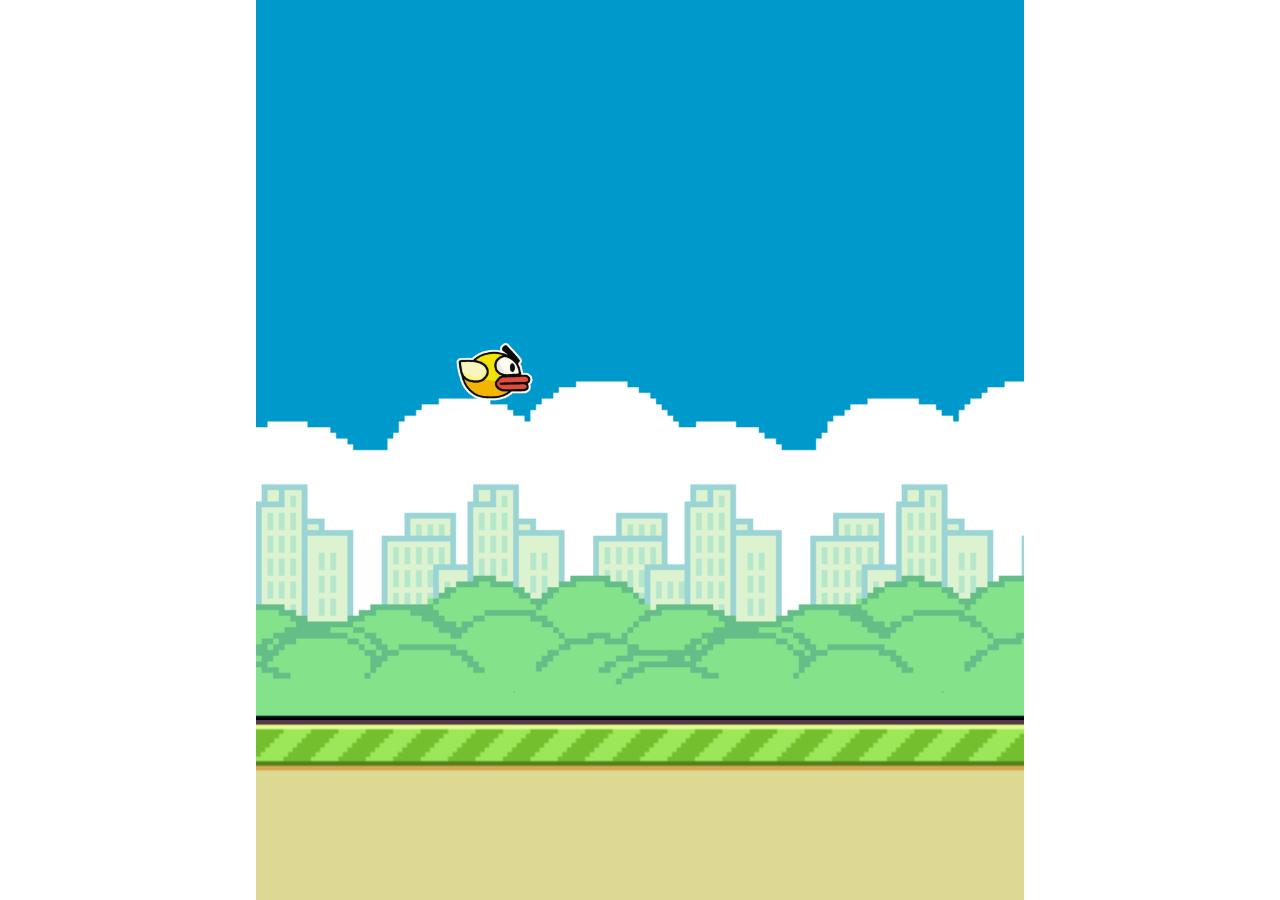
==== index.html @ 96d8d4d5 "jump and gravity added to bird" ====
<!DOCTYPE html>
<html lang="en">
<head>
    <meta charset="UTF-8">
    <meta name="viewport" content="width=device-width, initial-scale=1.0">
    <title>Document</title>
    <link rel="stylesheet" href="css/style.css">
</head>
<body onload="mymove()">
    <div class="frame">
        <div class="cover">
            <div id="bird"></div>
        </div>
        <div class="track">
        </div>

    </div>
    <script src="javascript/script.js"></script>
</body>
</html>
---- css/style.css ----
body{
    margin:0;
    padding:0;
}
}
.frame{
    width: 60vw;
    height: 100vh;
    
}

.cover{
    position: relative;
    width: 60vw;
    height: 80vh;
    background: url(../images/bg.png);
    background-size: cover;
    background-repeat: no-repeat;
    margin: 0 auto;
}

.track{
    width: 60vw;
    height: 20vh;
    background: url(../images/ground.png);
    background-size: cover;
    background-repeat: repeat-x;
    margin: 0 auto;
}

#bird{
    position:absolute;
    left:200px;
    top:200px;
    height: 80px;
    width: 80px;
    background: url(../images/bird.png);
    background-size: cover;
    background-repeat: no-repeat;
}
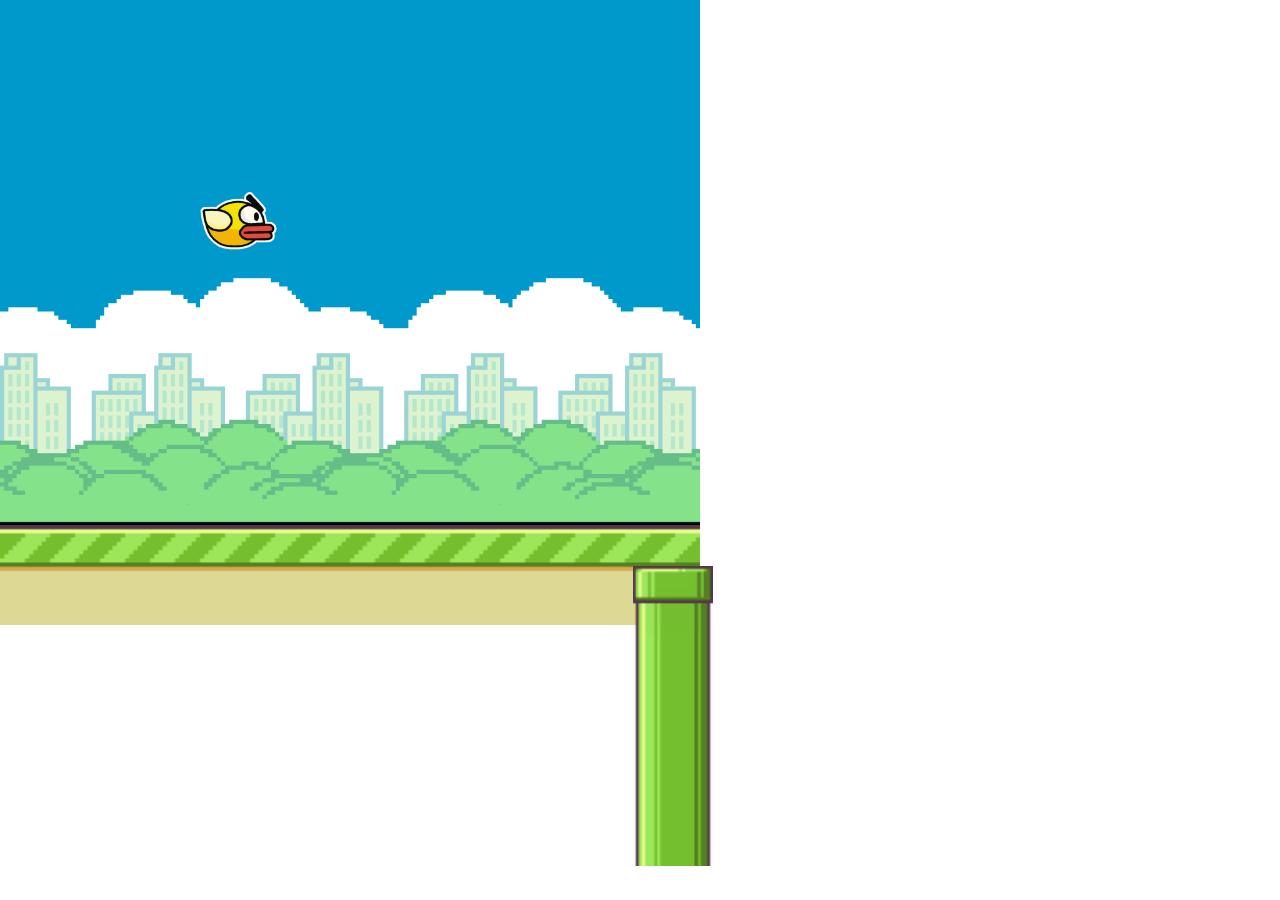
==== commit e1bd8726: "added pipes of random height created every 3.5 secs" ====
--- a/index.html
+++ b/index.html
@@ -13,7 +13,6 @@
         </div>
         <div class="track">
         </div>
-
     </div>
     <script src="javascript/script.js"></script>
 </body>
--- a/css/style.css
+++ b/css/style.css
@@ -2,17 +2,17 @@
     margin:0;
     padding:0;
 }
-}
+
 .frame{
-    width: 60vw;
-    height: 100vh;
+    width: 700px;
+    height: 625px;
     
 }
 
 .cover{
-    position: relative;
-    width: 60vw;
-    height: 80vh;
+    /* position: relative; */
+    width: 700px;
+    height: 525px;
     background: url(../images/bg.png);
     background-size: cover;
     background-repeat: no-repeat;
@@ -20,8 +20,8 @@
 }
 
 .track{
-    width: 60vw;
-    height: 20vh;
+    width: 700px;
+    height: 100px;
     background: url(../images/ground.png);
     background-size: cover;
     background-repeat: repeat-x;
@@ -38,3 +38,14 @@
     background-size: cover;
     background-repeat: no-repeat;
 }
+
+
+.pipe{
+    background: url(../images/pipe.png);
+    position: absolute;
+    /* background: red; */
+    width: 80px;
+    height: 300px;
+    background-size: cover;
+    background-repeat: no-repeat;
+}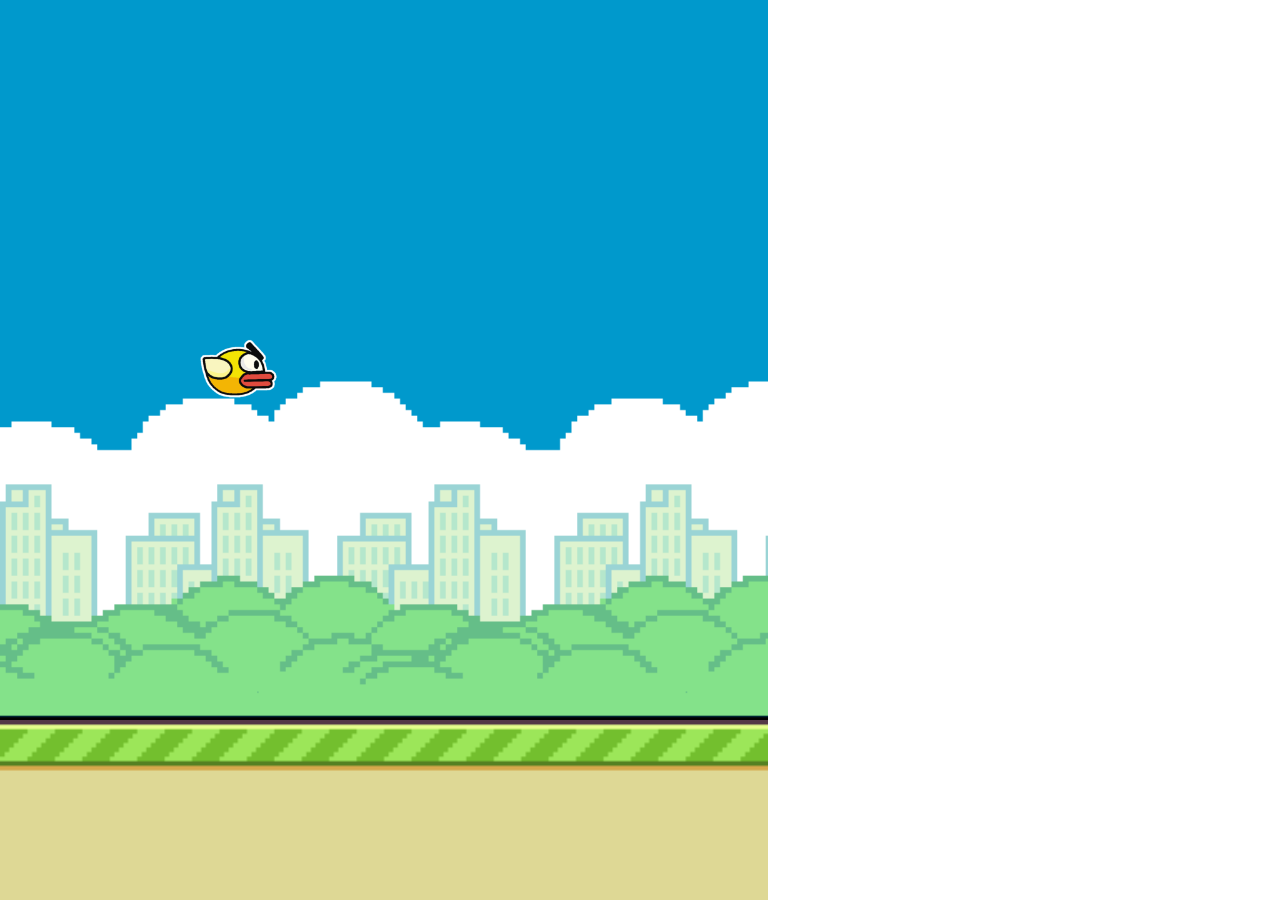
==== commit dbe54ef5: "glitches solved and made code better" ====
--- a/index.html
+++ b/index.html
@@ -6,13 +6,14 @@
     <title>Document</title>
     <link rel="stylesheet" href="css/style.css">
 </head>
-<body onload="mymove()">
+<body onload="start()">
     <div class="frame">
         <div class="cover">
             <div id="bird"></div>
         </div>
         <div class="track">
         </div>
+
     </div>
     <script src="javascript/script.js"></script>
 </body>
--- a/css/style.css
+++ b/css/style.css
@@ -3,29 +3,30 @@
     padding:0;
 }
 
+
 .frame{
-    width: 700px;
-    height: 625px;
-    
+    width: 60vw;
+    height: 100vh;
+
 }
 
 .cover{
-    /* position: relative; */
-    width: 700px;
-    height: 525px;
+    position: relative;
+    width: 60vw;
+    height: 80vh;
     background: url(../images/bg.png);
     background-size: cover;
     background-repeat: no-repeat;
-    margin: 0 auto;
+
 }
 
 .track{
-    width: 700px;
-    height: 100px;
+    width: 60vw;
+    height: 20vh;
     background: url(../images/ground.png);
     background-size: cover;
     background-repeat: repeat-x;
-    margin: 0 auto;
+    
 }
 
 #bird{
@@ -38,14 +39,3 @@
     background-size: cover;
     background-repeat: no-repeat;
 }
-
-
-.pipe{
-    background: url(../images/pipe.png);
-    position: absolute;
-    /* background: red; */
-    width: 80px;
-    height: 300px;
-    background-size: cover;
-    background-repeat: no-repeat;
-}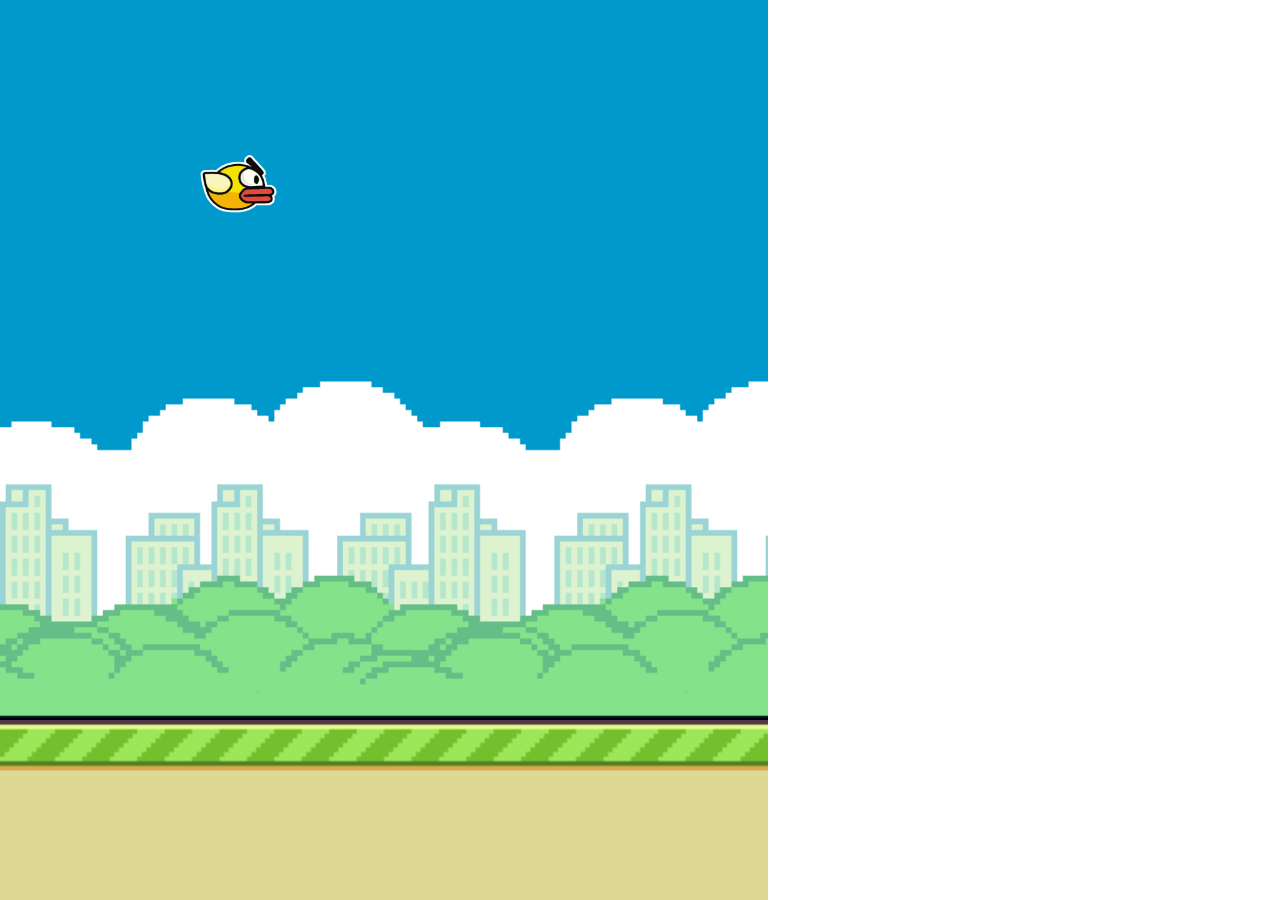
==== commit 044c597b: "git commit -m" ====
--- a/index.html
+++ b/index.html
@@ -13,7 +13,6 @@
         </div>
         <div class="track">
         </div>
-
     </div>
     <script src="javascript/script.js"></script>
 </body>
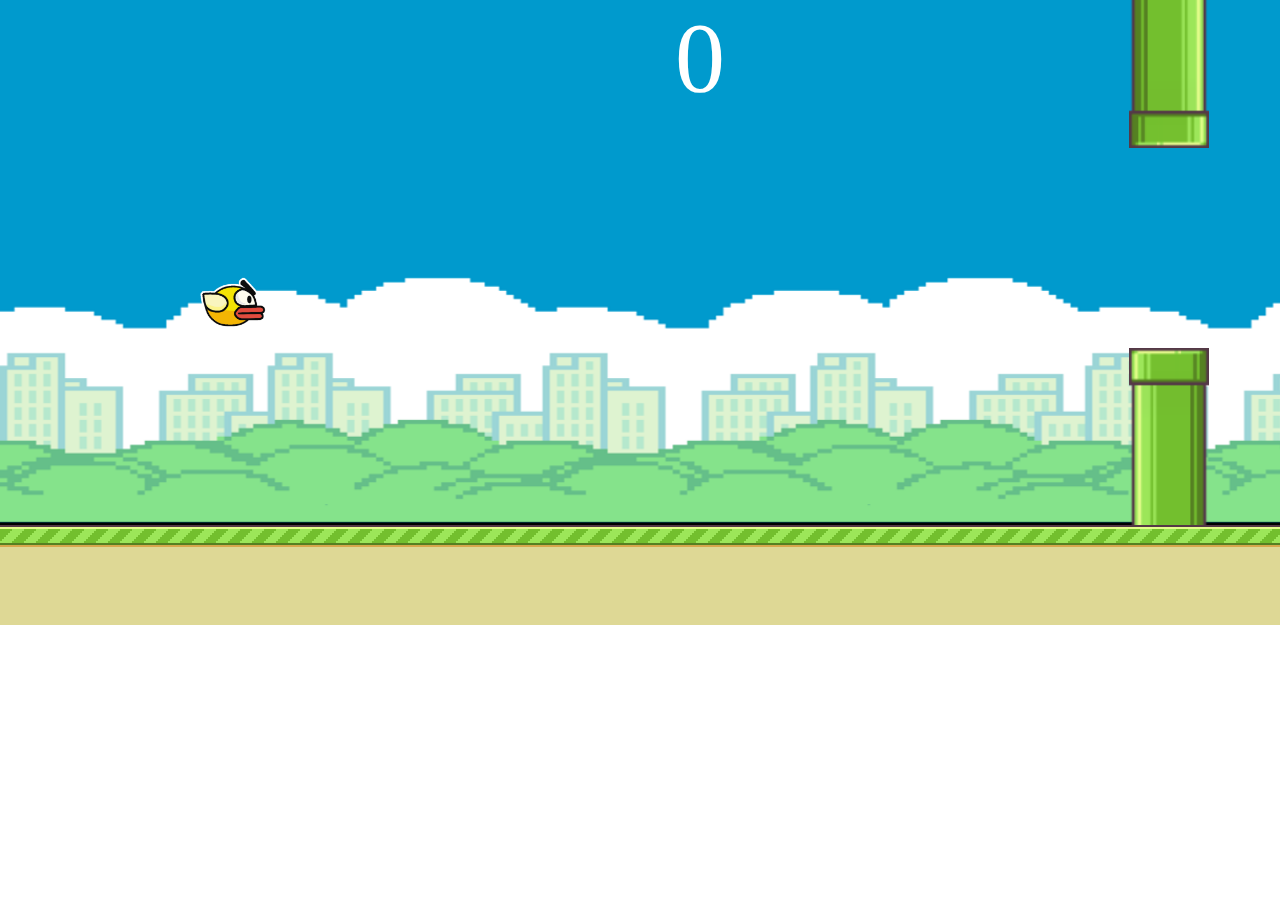
==== commit f931b9d8: "added the score tracker" ====
--- a/index.html
+++ b/index.html
@@ -8,7 +8,9 @@
 </head>
 <body onload="start()">
     <div class="frame">
+        
         <div class="cover">
+            <p id="sc">0</p>
             <div id="bird"></div>
         </div>
         <div class="track">
--- a/css/style.css
+++ b/css/style.css
@@ -1,41 +1,93 @@
 body{
     margin:0;
     padding:0;
+    overflow: hidden;
+}
+
+p{
+    margin:0;
+    padding:0;
+    z-index: 10;
+    text-align: center;
+    position: relative;
+    font-size: 100px;
+    color: white;
+    
+}
+.frame{
+    width: 1400px;
+    height: 625px;
+    overflow: hidden;
+    position: relative;
+}
+
+.cover{
+    /* position: relative; */
+    width: 1400px;
+    height: 525px;
+    background: url(../images/bg.png);
+    background-size: cover;
+    background-repeat: no-repeat;
+    
 }
 
 
-.frame{
-    width: 60vw;
-    height: 100vh;
-
+.track{
+    position: relative;
+    width: 3000px;
+    height: 100px;
+    background: url(../images/ground.png);
+    background-repeat: repeat-x;
+    overflow: hidden;
+    z-index: 4;
 }
 
-.cover{
-    position: relative;
-    width: 60vw;
-    height: 80vh;
-    background: url(../images/bg.png);
-    background-size: cover;
-    background-repeat: no-repeat;
-
+.trackmove{
+    animation: move 1.5s linear infinite;
 }
 
-.track{
-    width: 60vw;
-    height: 20vh;
-    background: url(../images/ground.png);
-    background-size: cover;
-    background-repeat: repeat-x;
-    
+@keyframes move{
+    100%{
+        transform: translateX(-500px);
+    }
 }
+
 
 #bird{
     position:absolute;
     left:200px;
-    top:200px;
-    height: 80px;
-    width: 80px;
+    bottom:200px;
+    height: 70px;
+    width: 70px;
     background: url(../images/bird.png);
     background-size: cover;
     background-repeat: no-repeat;
+    z-index: 5;
 }
+
+
+.pipe{
+    background: url(../images/pipe.png);
+    position: absolute;
+    /* background: red; */
+    width: 80px;
+    height: 300px;
+    background-size: cover;
+    background-repeat: no-repeat;
+    z-index: 1;
+    overflow: hidden;
+}
+
+
+.upperPipe{
+    background: url(../images/pipe.png);
+    position: absolute;
+    transform: rotate(180deg);
+    /* background: red; */
+    width: 80px;
+    height: 300px;
+    background-size: cover;
+    background-repeat: no-repeat;
+    /* top:0; */
+    z-index: 1;
+}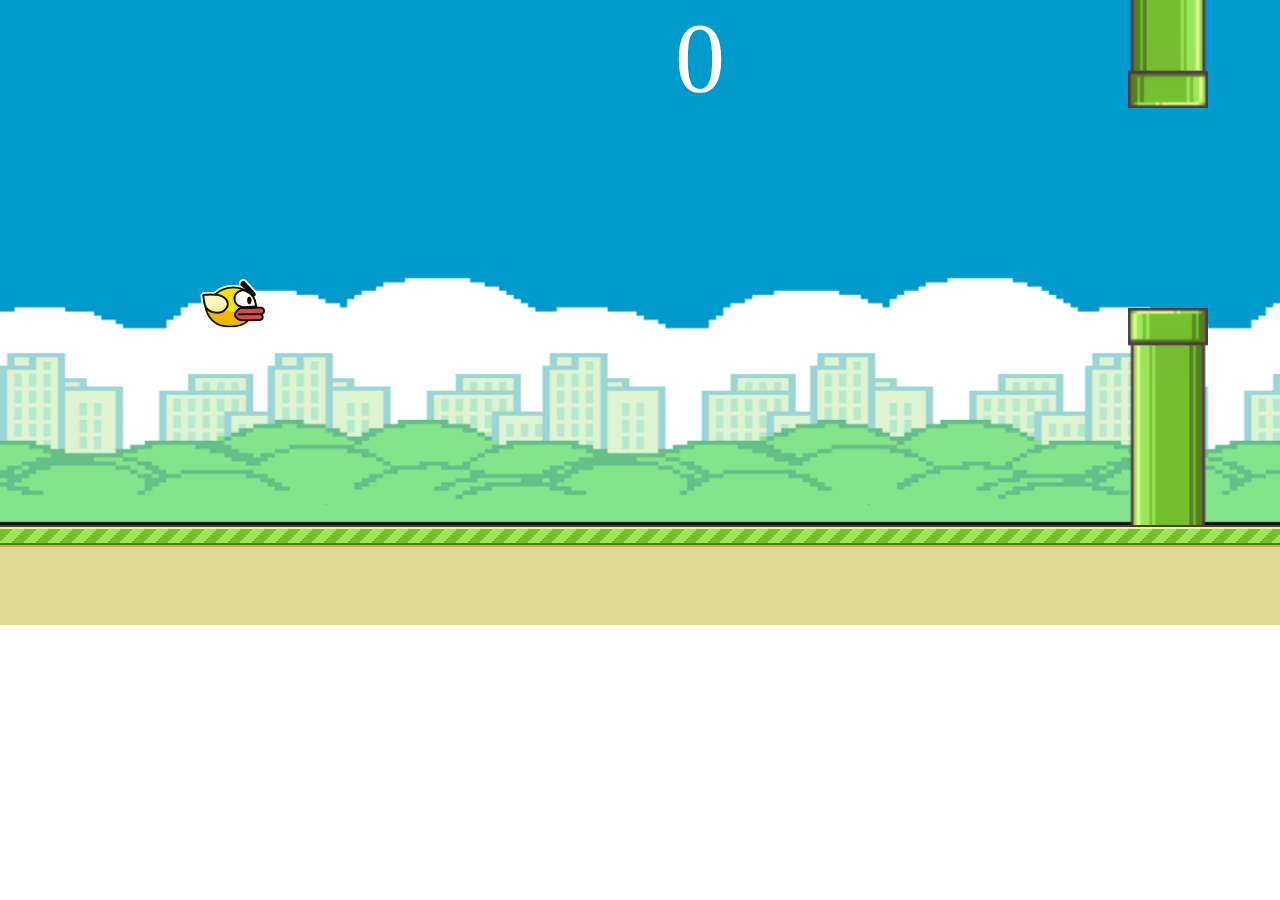
==== commit d5e7b2a3: "added the game over screen and play again option" ====
--- a/index.html
+++ b/index.html
@@ -10,12 +10,18 @@
     <div class="frame">
         
         <div class="cover">
+        <div class="endscreen">
+            GAME OVER!<br>
+            YOUR SCORE: <span class="final">0</span>
+            <div><button class="btn">PLAY AGAIN</button></div>
+        </div>
             <p id="sc">0</p>
             <div id="bird"></div>
         </div>
         <div class="track">
         </div>
     </div>
-    <script src="javascript/script.js"></script>
+    
 </body>
+<script src="javascript/script.js"></script>
 </html>--- a/css/style.css
+++ b/css/style.css
@@ -3,6 +3,32 @@
     padding:0;
     overflow: hidden;
 }
+
+.endscreen{
+    position: relative;
+    font-family: sans-serif;
+    z-index: 100;
+    display: none;
+    /* background: #fa8f03; */
+    background: url(../images/finalback.png);
+    background-size: cover;
+    font-size: 100px;
+    color: white;
+    text-align: center;
+    width: 100vw;
+    height: 100vh;
+    line-height: 150px;
+}
+
+.btn{
+    width: 250px;
+    height: 50px;
+    font-size: 30px;
+    background: #fa8f03; 
+    color: white;
+    border: 2px solid white;
+}
+
 
 p{
     margin:0;
@@ -12,7 +38,7 @@
     position: relative;
     font-size: 100px;
     color: white;
-    
+    user-select: none;
 }
 .frame{
     width: 1400px;
@@ -22,7 +48,6 @@
 }
 
 .cover{
-    /* position: relative; */
     width: 1400px;
     height: 525px;
     background: url(../images/bg.png);
@@ -69,7 +94,6 @@
 .pipe{
     background: url(../images/pipe.png);
     position: absolute;
-    /* background: red; */
     width: 80px;
     height: 300px;
     background-size: cover;
@@ -83,11 +107,9 @@
     background: url(../images/pipe.png);
     position: absolute;
     transform: rotate(180deg);
-    /* background: red; */
     width: 80px;
     height: 300px;
     background-size: cover;
     background-repeat: no-repeat;
-    /* top:0; */
     z-index: 1;
 }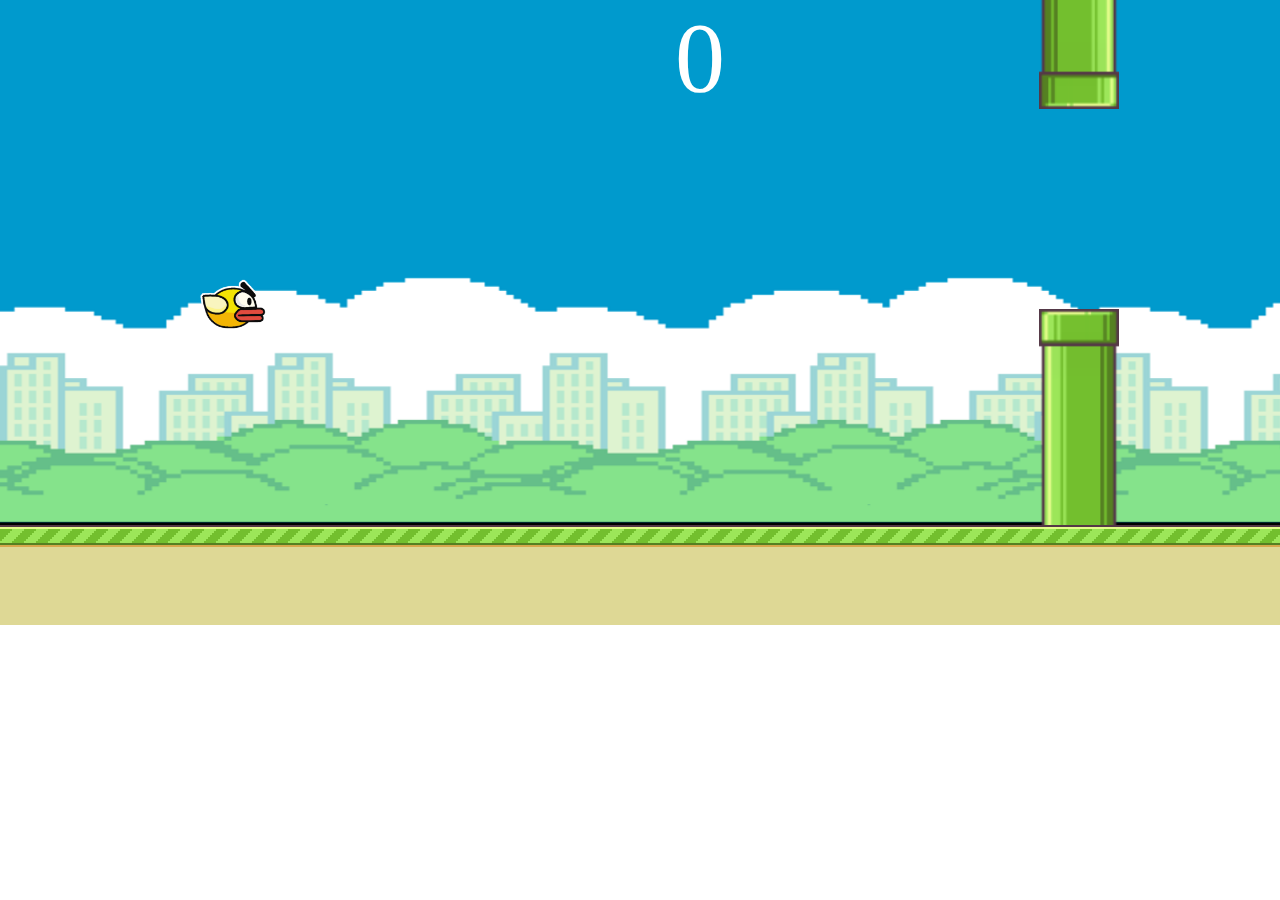
==== commit 30ab45ab: "adding audio to different situations" ====
--- a/index.html
+++ b/index.html
@@ -7,6 +7,9 @@
     <link rel="stylesheet" href="css/style.css">
 </head>
 <body onload="start()">
+    <audio id="jump" src="audio/sfx_wing.wav"></audio>
+    <audio id="point" src="audio/sfx_point.wav"></audio>
+    <audio id="hit" src="audio/sfx_hit.wav"></audio>
     <div class="frame">
         
         <div class="cover">
@@ -21,7 +24,7 @@
         <div class="track">
         </div>
     </div>
-    
+       
 </body>
 <script src="javascript/script.js"></script>
 </html>--- a/css/style.css
+++ b/css/style.css
@@ -24,9 +24,9 @@
     width: 250px;
     height: 50px;
     font-size: 30px;
-    background: #fa8f03; 
-    color: white;
-    border: 2px solid white;
+    background: #fa8f03;
+    background-size: auto;
+    color: black;
 }
 
 
@@ -46,6 +46,19 @@
     overflow: hidden;
     position: relative;
 }
+
+.flame{
+    background: url(../images/flame.png);
+    transform: rotate(90deg);
+    position: absolute;
+    z-index: 2;
+    /* background: red; */
+    width: 85px;
+    height: 140px;
+    background-size: cover;
+    background-repeat: no-repeat;
+}
+
 
 .cover{
     width: 1400px;
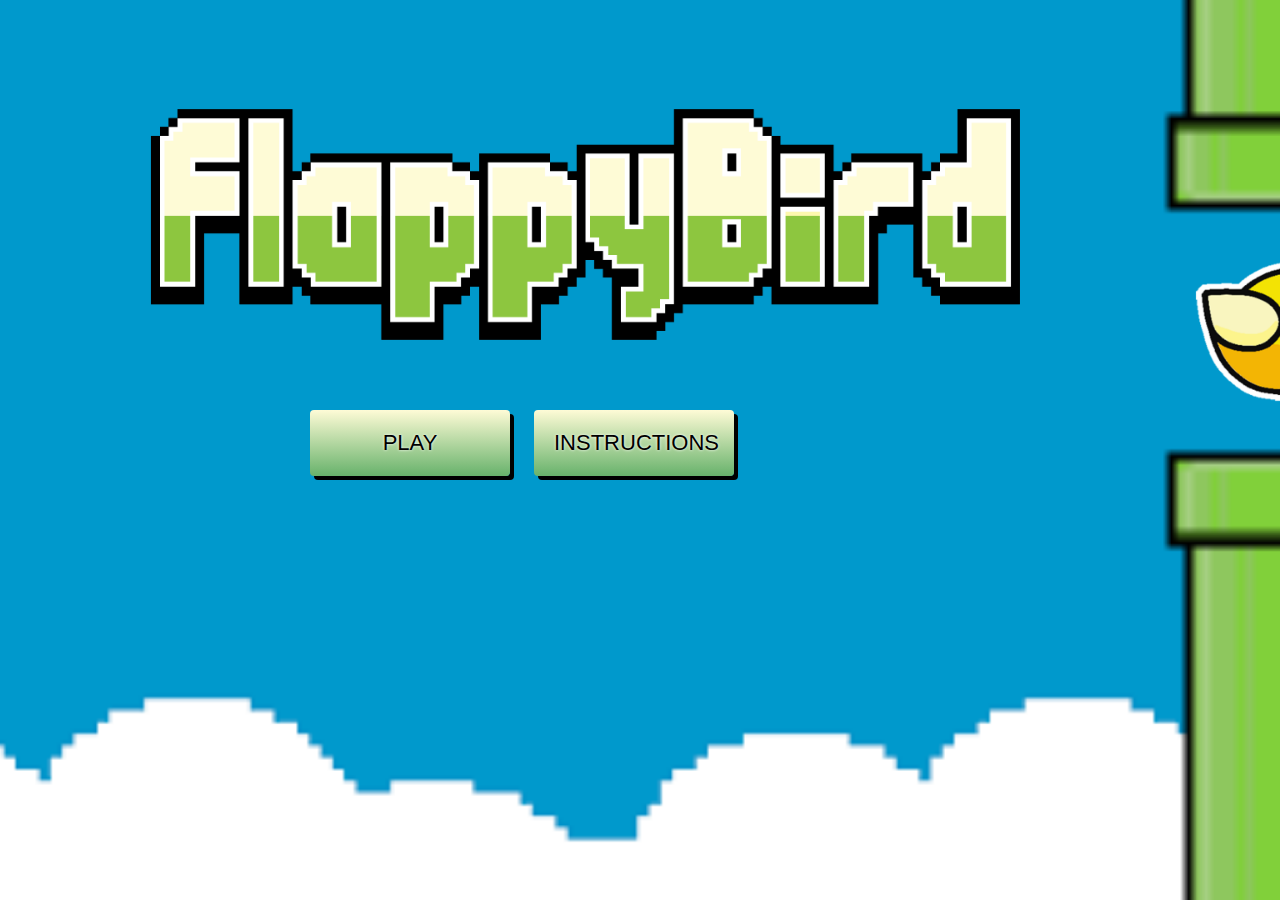
==== commit ea2cc36f: "renaming the files and modifying the paths" ====
--- a/index.html
+++ b/index.html
@@ -2,29 +2,16 @@
 <html lang="en">
 <head>
     <meta charset="UTF-8">
+    <link rel="stylesheet" href="css/style.css">
     <meta name="viewport" content="width=device-width, initial-scale=1.0">
     <title>Document</title>
-    <link rel="stylesheet" href="css/style.css">
 </head>
-<body onload="start()">
-    <audio id="jump" src="audio/sfx_wing.wav"></audio>
-    <audio id="point" src="audio/sfx_point.wav"></audio>
-    <audio id="hit" src="audio/sfx_hit.wav"></audio>
-    <div class="frame">
-        
-        <div class="cover">
-        <div class="endscreen">
-            GAME OVER!<br>
-            YOUR SCORE: <span class="final">0</span>
-            <div><button class="btn">PLAY AGAIN</button></div>
+<body id="front">
+    <main>
+        <div id="start">
+            <button class="click" onclick="location.href = 'game.html';">PLAY</button>
+            <button class="click" onclick="location.href = 'instructions.html';">INSTRUCTIONS</button>
         </div>
-            <p id="sc">0</p>
-            <div id="bird"></div>
-        </div>
-        <div class="track">
-        </div>
-    </div>
-       
+    </main>
 </body>
-<script src="javascript/script.js"></script>
 </html>--- a/css/style.css
+++ b/css/style.css
@@ -20,14 +20,33 @@
     line-height: 150px;
 }
 
-.btn{
+.backscreen{
+    font-family: sans-serif;
+    width: 100vw;
+    height: 100vh;
+    background: url(../images/finalback.png);
+    background-size: cover;
+    font-size: 40px;
+    text-align: center;
+    /* padding-top: 5px; */
+    display: flex;
+    justify-content: center;
+
+}
+
+.backscreen p{
+font-size: 35px;
+text-align:justify;
+}
+
+/* .btn{
     width: 250px;
     height: 50px;
     font-size: 30px;
     background: #fa8f03;
     background-size: auto;
     color: black;
-}
+} */
 
 
 p{
@@ -125,4 +144,50 @@
     background-size: cover;
     background-repeat: no-repeat;
     z-index: 1;
+}
+//front page 
+
+#front {
+    width: 100vw;
+    height: 100vh;
+}
+
+main{
+position: relative;
+width: 100vw;
+height: 100vh;
+background-image: url(../images/20200907_212243_0000.png);
+background-repeat: no-repeat;
+background-size: cover;
+}
+
+#start
+{
+    position: absolute;
+    top: 400px;
+    left:300px ;
+   
+}
+
+.btn, .click{
+    border-radius: 4px;
+    background: linear-gradient( rgb(254,251,214),#67b26b) !important;
+    border: none;
+    color: black;
+    text-align: center;
+    font-size: 22px;
+    padding: 20px;
+    width: 200px;
+    transition: all 0.4s;
+    cursor: pointer;
+    margin: 10px;
+    box-shadow: 4px 4px 0px 0px black;
+    text-shadow: 0px 0px 3px white;
+}
+
+.click:hover, .btn:hover{
+    text-shadow: 0px 0px 10px white;
+    box-shadow:2px 1px 0px 0px black ;
+    font-weight: 600;
+    transition: all 0.4s ease 0s;
 }